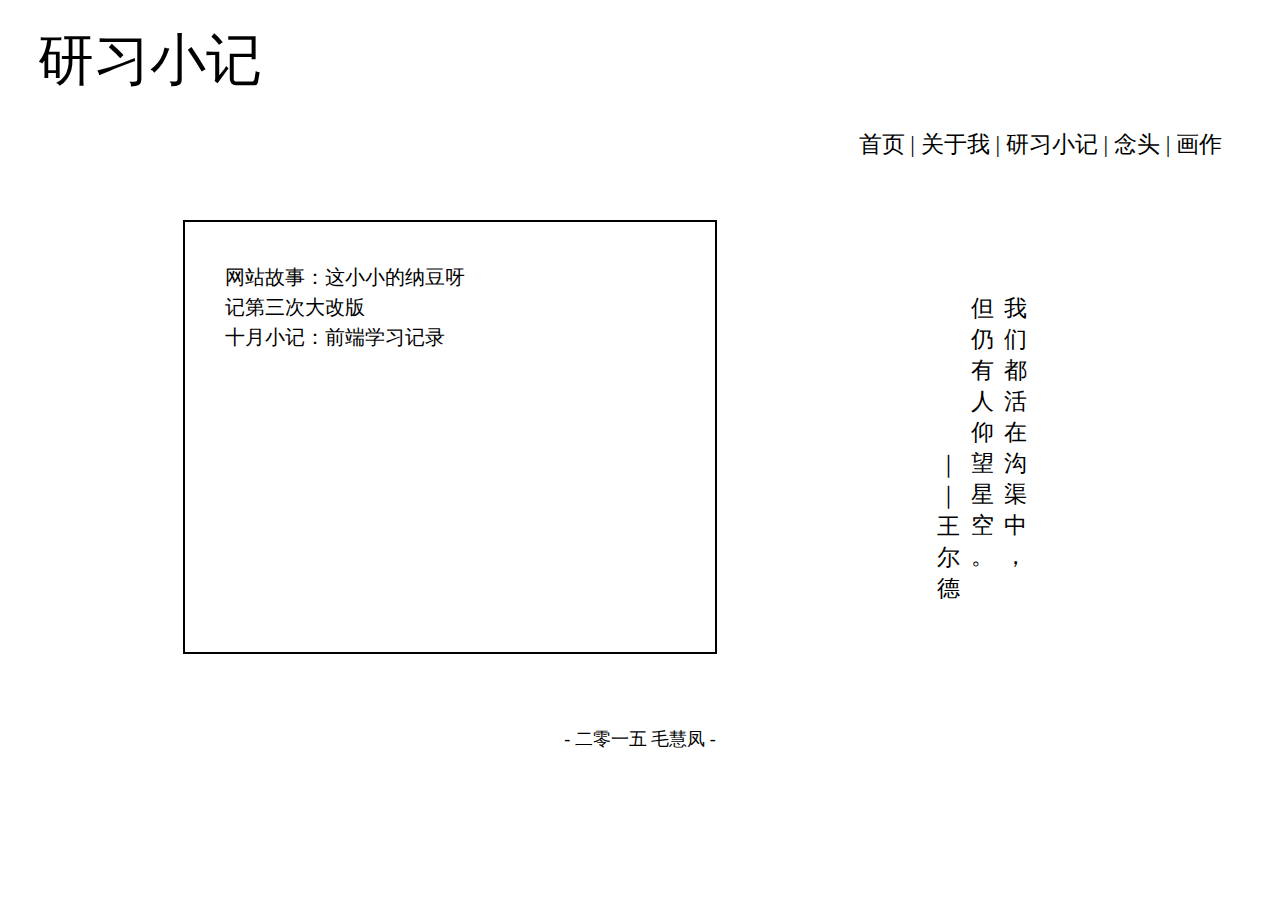
==== layer/blog.html @ ec5e4b1f "3rd edition" ====
<!DOCTYPE html>
<html>
<head>
	<title>研习小记</title>
	<meta charset="UTF-8">
	<link type="text/css" rel="stylesheet" href="../static/css/blog.css">
</head>
<body>
	<div id="banner">研习小记</div>
	<div id="header">
		<a class="underline" href="../index.html">首页</a>&nbsp|&nbsp<a class="underline" href="#">关于我</a>&nbsp|&nbsp<a class="underline" href="blog.html">研习小记</a>&nbsp|&nbsp<a class="underline" href="share.html">念头</a>&nbsp|&nbsp<a class="underline" href="gallery.html">画作</a>
	</div>
	
	<div id="content">
		<div class="list">
			<a class="underline" href="post/story.html">网站故事：这小小的纳豆呀</a></br>
			<a class="underline" href="post/20151030.html">记第三次大改版</a></br>
			<a class="underline" href="post/log.html">十月小记：前端学习记录</a>
		</div>
		<div class="sentence">
		<p></br></br></br></br></br></br>｜</br>｜</br>王</br>尔</br>德</p>
		<p>但</br>仍</br>有</br>人</br>仰</br>望</br>星</br>空</br>。</p>
		<p>我</br>们</br>都</br>活</br>在</br>沟</br>渠</br>中</br>，</p>
		</div>
	</div>
	<div id="footer">- 二零一五 毛慧凤 -</div>
	<script type="text/javascript" src="../static/js/gallery.js"></script>
</body>
</html>
---- static/css/blog.css ----
@font-face
{
	font-family: Beauty;
	src: url('../font/字酷堂清楷体.ttf');
}

body{
	background-color: white;
	color:black;
	font-family: Beauty;
	font-size: 23px;
}

a{
	text-decoration: none;
	color:black;
}

a.underline:hover{
	text-decoration: underline;
}

#banner{
	font-size: 56px;
	padding: 15px 30px;
	margin-bottom: 5px;
}

#header{
	padding: 10px 50px 10px 20px;
	font-size: 23px;
	text-align: right;
}

#content{
	display: flex;
	justify-content:center;
	margin-top: 30px;
	margin-bottom: 30px;
}

#footer{
	text-align: center;
	font-size: 18px; 
}

.list{
	font-size: 20px;
	line-height: 30px;
	height: 350px;
	width: 450px;
	border: 2px solid black;
	padding: 40px 40px;
	margin-top: 20px;
	margin-right: 50px;
}

.sentence{
	padding:70px;
	width: 90px;
	margin-left: 100px;
	word-wrap:break-word;
	display: flex;
	justify-content: space-between;
}
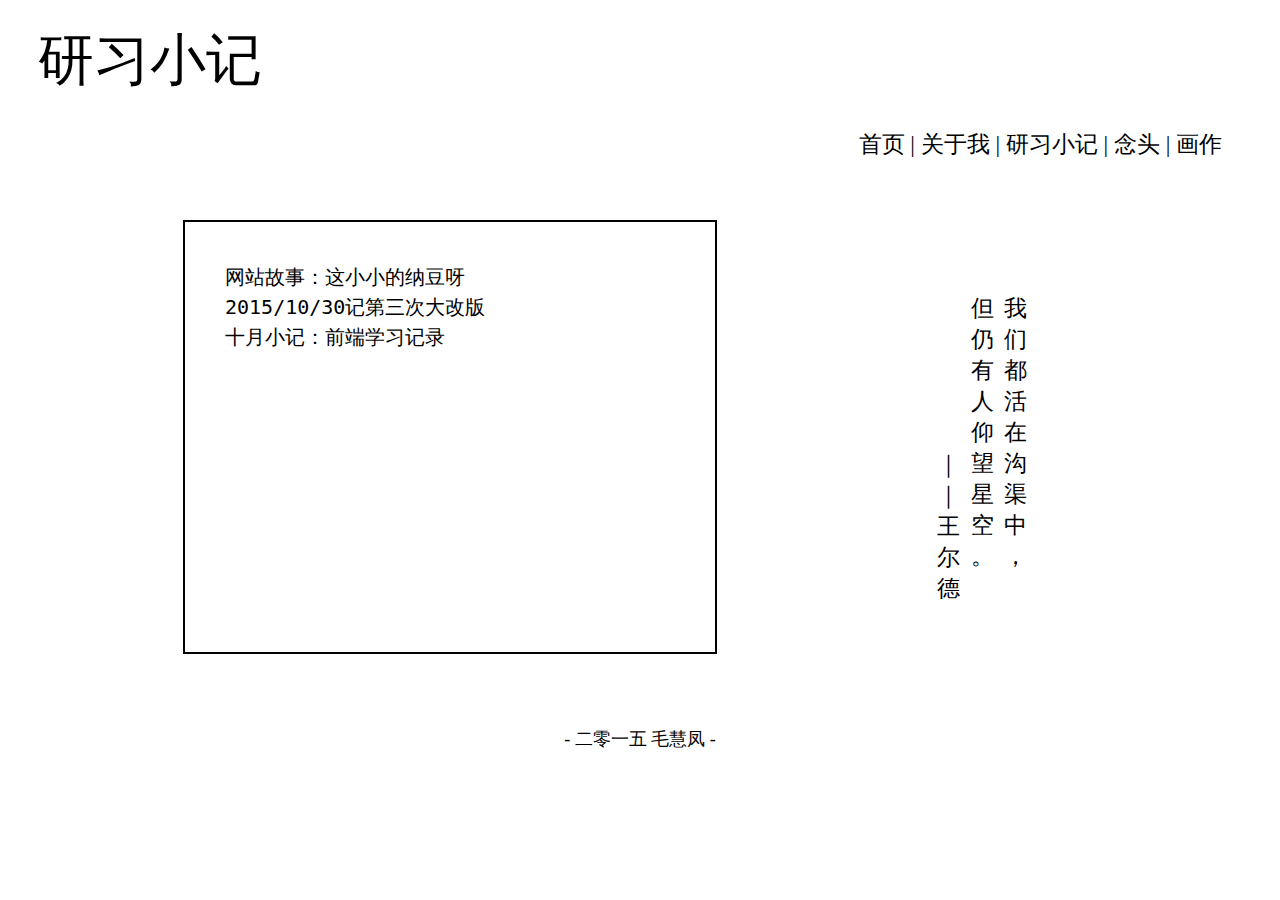
==== commit 0d2da192: "qqq" ====
--- a/layer/blog.html
+++ b/layer/blog.html
@@ -14,7 +14,7 @@
 	<div id="content">
 		<div class="list">
 			<a class="underline" href="post/story.html">网站故事：这小小的纳豆呀</a></br>
-			<a class="underline" href="post/20151030.html">记第三次大改版</a></br>
+			<a class="underline" href="post/20151030.html"><tt>2015/10/30</tt>记第三次大改版</a></br>
 			<a class="underline" href="post/log.html">十月小记：前端学习记录</a>
 		</div>
 		<div class="sentence">
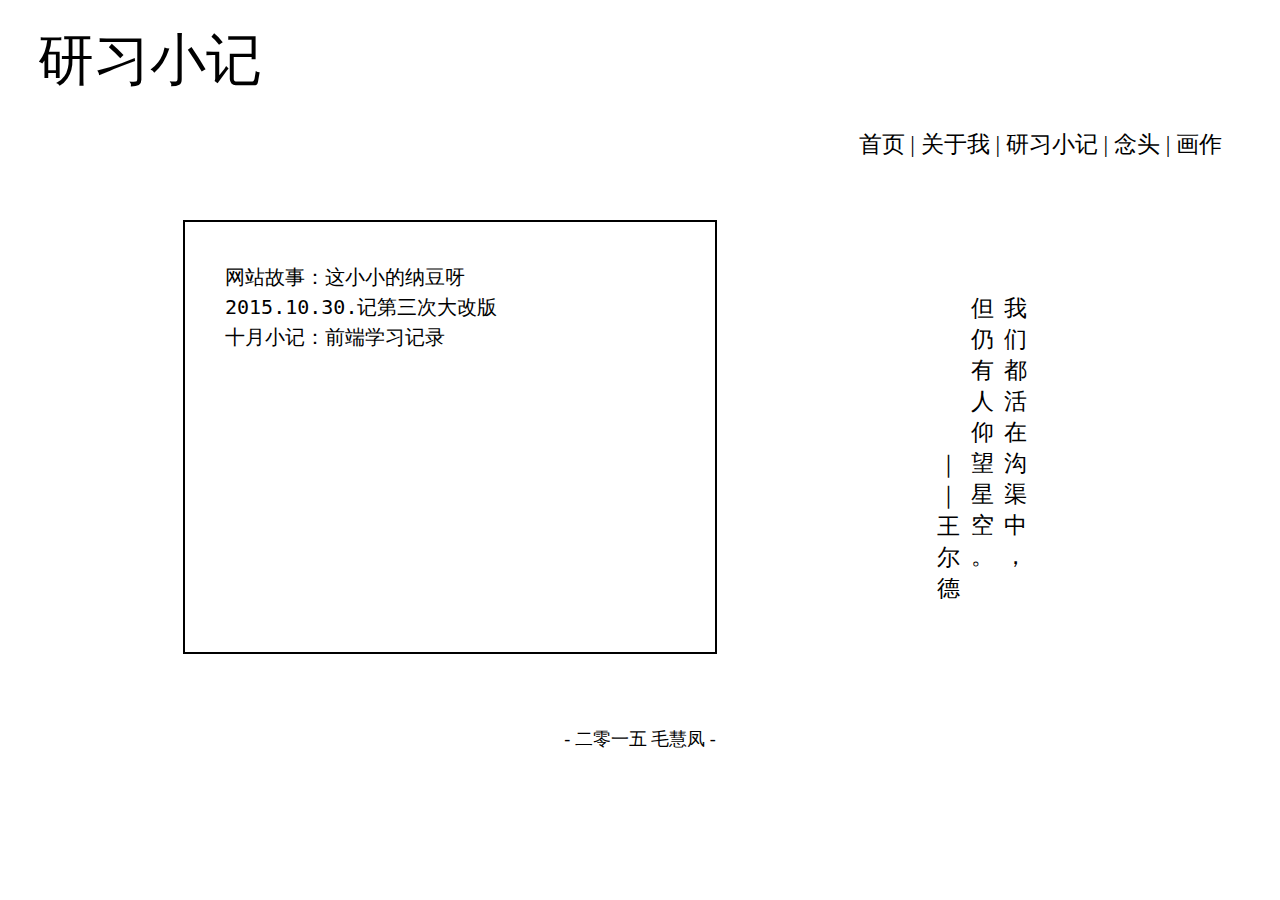
==== commit e7bcb175: "qqqq" ====
--- a/layer/blog.html
+++ b/layer/blog.html
@@ -14,7 +14,7 @@
 	<div id="content">
 		<div class="list">
 			<a class="underline" href="post/story.html">网站故事：这小小的纳豆呀</a></br>
-			<a class="underline" href="post/20151030.html"><tt>2015/10/30</tt>记第三次大改版</a></br>
+			<a class="underline" href="post/20151030.html"><tt>2015.10.30.</tt>记第三次大改版</a></br>
 			<a class="underline" href="post/log.html">十月小记：前端学习记录</a>
 		</div>
 		<div class="sentence">
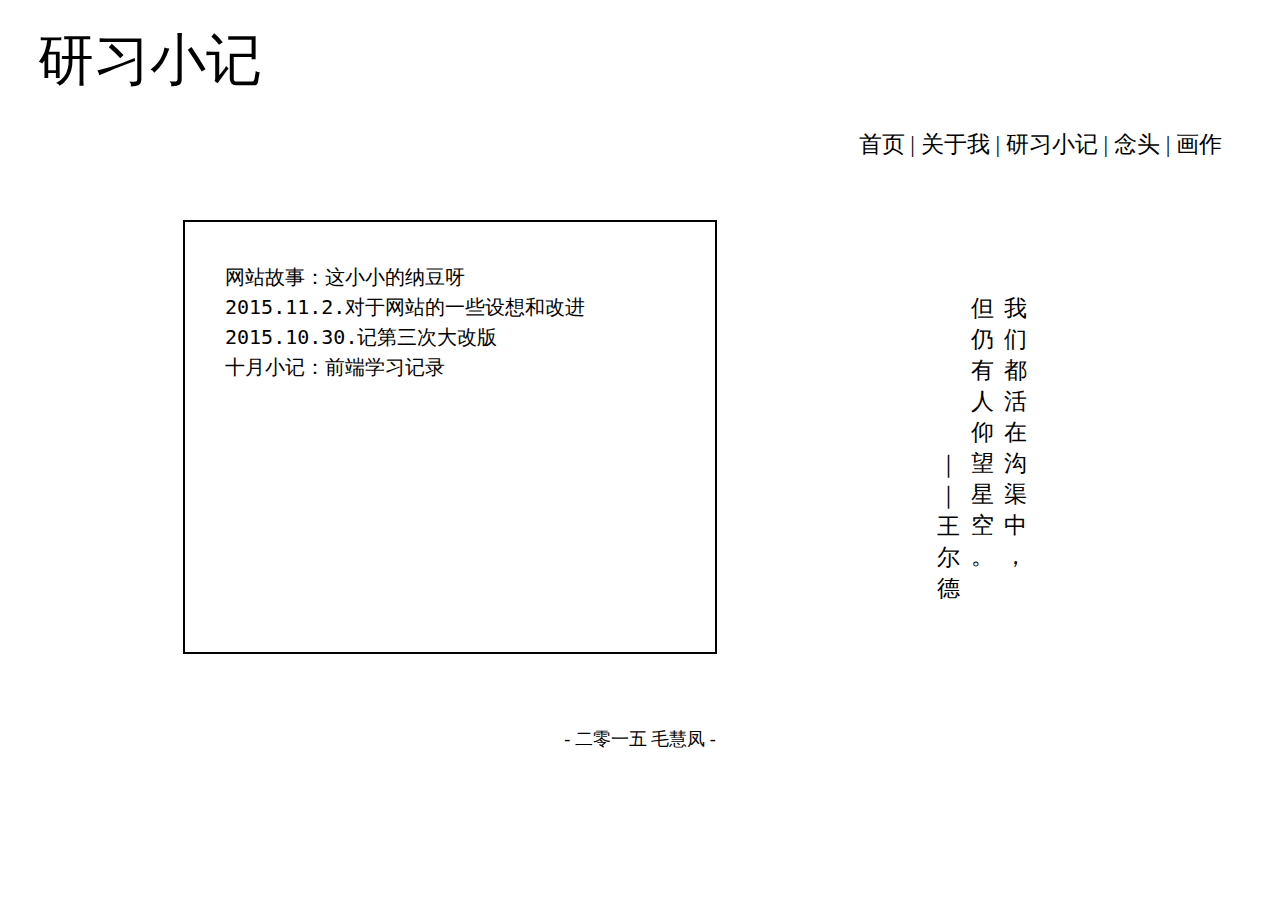
==== commit 447857c7: "update" ====
--- a/layer/blog.html
+++ b/layer/blog.html
@@ -14,6 +14,7 @@
 	<div id="content">
 		<div class="list">
 			<a class="underline" href="post/story.html">网站故事：这小小的纳豆呀</a></br>
+			<a class="underline" href="post/20151102.html"><tt>2015.11.2.</tt>对于网站的一些设想和改进</a>
 			<a class="underline" href="post/20151030.html"><tt>2015.10.30.</tt>记第三次大改版</a></br>
 			<a class="underline" href="post/log.html">十月小记：前端学习记录</a>
 		</div>
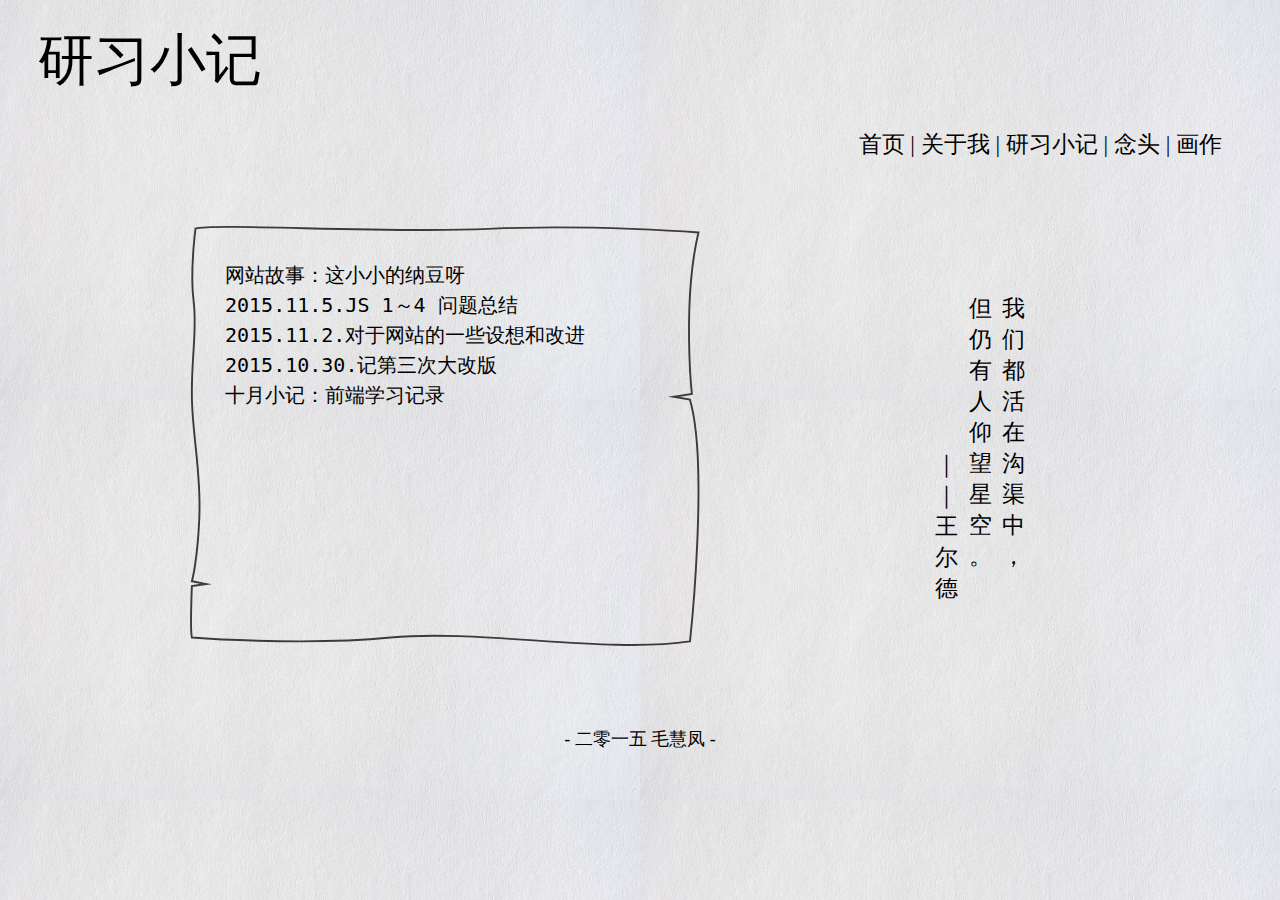
==== commit c1a0b565: "blog20151105" ====
--- a/layer/blog.html
+++ b/layer/blog.html
@@ -14,7 +14,8 @@
 	<div id="content">
 		<div class="list">
 			<a class="underline" href="post/story.html">网站故事：这小小的纳豆呀</a></br>
-			<a class="underline" href="post/20151102.html"><tt>2015.11.2.</tt>对于网站的一些设想和改进</a>
+			<a class="underline" href="post/20151105.html"><tt>2015.11.5.JS 1～4 </tt>问题总结</a><br/>
+			<a class="underline" href="post/20151102.html"><tt>2015.11.2.</tt>对于网站的一些设想和改进</a><br/>
 			<a class="underline" href="post/20151030.html"><tt>2015.10.30.</tt>记第三次大改版</a></br>
 			<a class="underline" href="post/log.html">十月小记：前端学习记录</a>
 		</div>
--- a/static/css/blog.css
+++ b/static/css/blog.css
@@ -5,7 +5,9 @@
 }
 
 body{
-	background-color: white;
+	background-image:url('../img/paper.jpg'); 
+	background-size: 640px 400px;
+	background-repeat: repeat;
 	color:black;
 	font-family: Beauty;
 	font-size: 23px;
@@ -34,7 +36,9 @@
 
 #content{
 	display: flex;
+	display: -webkit-flex;
 	justify-content:center;
+	-webkit-justify-content:center;
 	margin-top: 30px;
 	margin-bottom: 30px;
 }
@@ -49,10 +53,10 @@
 	line-height: 30px;
 	height: 350px;
 	width: 450px;
-	border: 2px solid black;
 	padding: 40px 40px;
 	margin-top: 20px;
 	margin-right: 50px;
+	background-image: url('../img/letter.svg');
 }
 
 .sentence{
@@ -61,5 +65,7 @@
 	margin-left: 100px;
 	word-wrap:break-word;
 	display: flex;
+	display: -webkit-flex;
 	justify-content: space-between;
+	-webkit-justify-content: space-between;
 }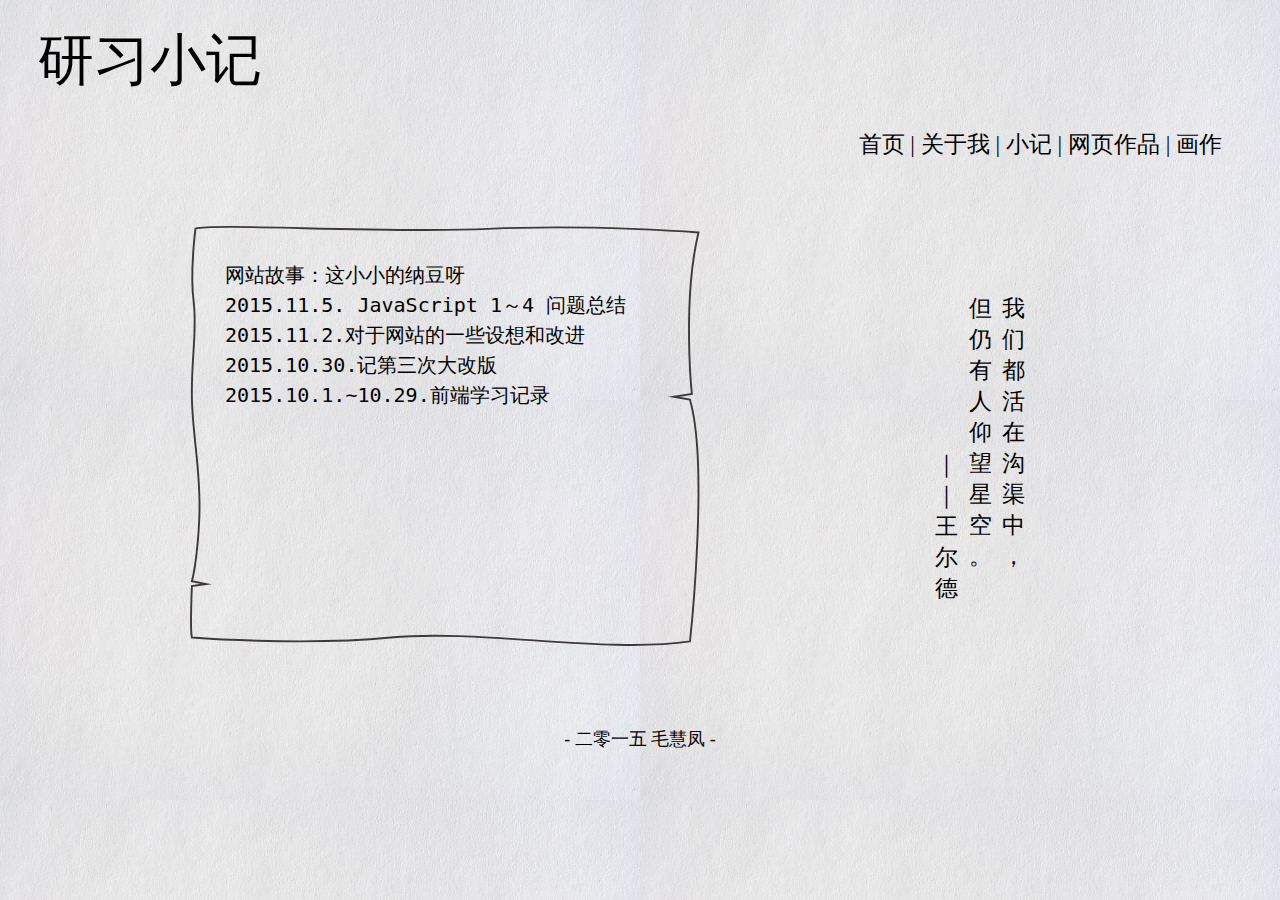
==== commit 7b66879b: "guide bar" ====
--- a/layer/blog.html
+++ b/layer/blog.html
@@ -8,16 +8,16 @@
 <body>
 	<div id="banner">研习小记</div>
 	<div id="header">
-		<a class="underline" href="../index.html">首页</a>&nbsp|&nbsp<a class="underline" href="#">关于我</a>&nbsp|&nbsp<a class="underline" href="blog.html">研习小记</a>&nbsp|&nbsp<a class="underline" href="share.html">念头</a>&nbsp|&nbsp<a class="underline" href="gallery.html">画作</a>
+		<a class="underline" href="../index.html">首页</a>&nbsp|&nbsp<a class="underline" href="#">关于我</a>&nbsp|&nbsp<a class="underline" href="blog.html">小记</a>&nbsp|&nbsp<a class="underline" href="#">网页作品</a>&nbsp|&nbsp<a class="underline" href="gallery.html">画作</a>
 	</div>
 	
 	<div id="content">
 		<div class="list">
 			<a class="underline" href="post/story.html">网站故事：这小小的纳豆呀</a></br>
-			<a class="underline" href="post/20151105.html"><tt>2015.11.5.JS 1～4 </tt>问题总结</a><br/>
+			<a class="underline" href="post/20151105.html"><tt>2015.11.5. JavaScript 1～4 </tt>问题总结</a><br/>
 			<a class="underline" href="post/20151102.html"><tt>2015.11.2.</tt>对于网站的一些设想和改进</a><br/>
 			<a class="underline" href="post/20151030.html"><tt>2015.10.30.</tt>记第三次大改版</a></br>
-			<a class="underline" href="post/log.html">十月小记：前端学习记录</a>
+			<a class="underline" href="post/log.html"><tt>2015.10.1.~10.29.</tt>前端学习记录</a>
 		</div>
 		<div class="sentence">
 		<p></br></br></br></br></br></br>｜</br>｜</br>王</br>尔</br>德</p>
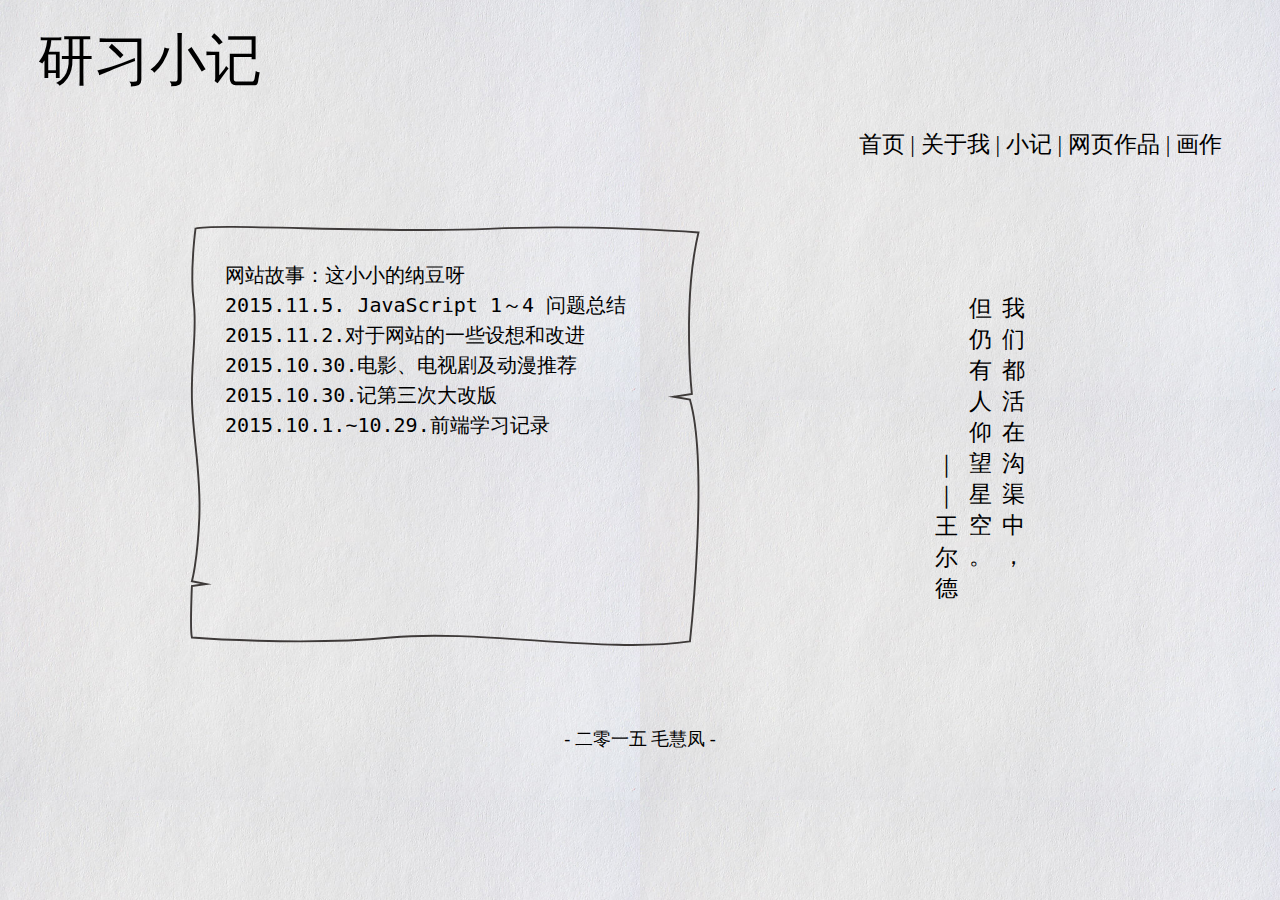
==== commit d67ef56b: "。。" ====
--- a/layer/blog.html
+++ b/layer/blog.html
@@ -16,6 +16,7 @@
 			<a class="underline" href="post/story.html">网站故事：这小小的纳豆呀</a></br>
 			<a class="underline" href="post/20151105.html"><tt>2015.11.5. JavaScript 1～4 </tt>问题总结</a><br/>
 			<a class="underline" href="post/20151102.html"><tt>2015.11.2.</tt>对于网站的一些设想和改进</a><br/>
+			<a class="underline" href="post/movielist.html"><tt>2015.10.30.</tt>电影、电视剧及动漫推荐</a></br>
 			<a class="underline" href="post/20151030.html"><tt>2015.10.30.</tt>记第三次大改版</a></br>
 			<a class="underline" href="post/log.html"><tt>2015.10.1.~10.29.</tt>前端学习记录</a>
 		</div>
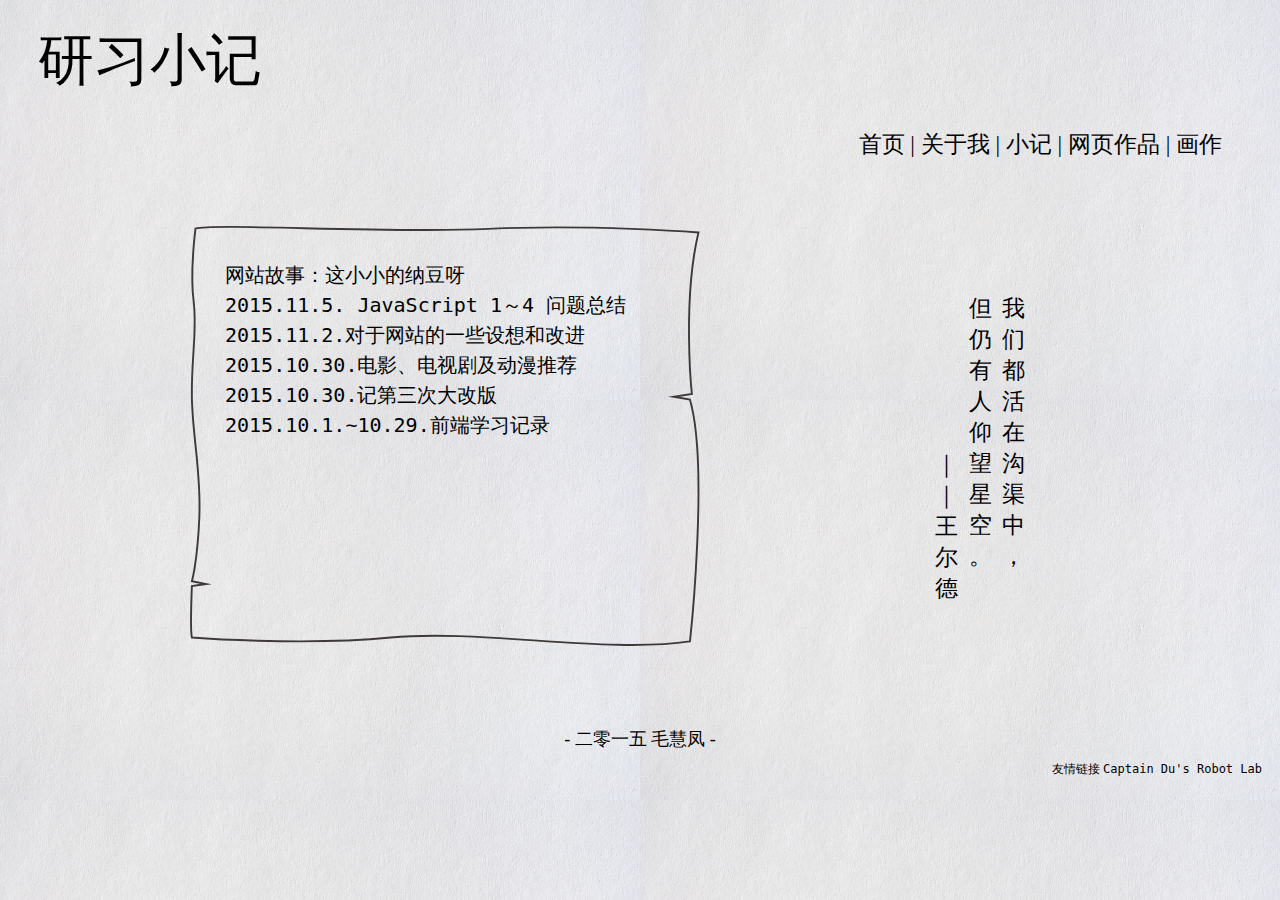
==== commit d3f9f560: "1111" ====
--- a/layer/blog.html
+++ b/layer/blog.html
@@ -27,6 +27,7 @@
 		</div>
 	</div>
 	<div id="footer">- 二零一五 毛慧凤 -</div>
+	<div id="link" >友情链接 <a class="underline" href="http://www.captaindu.com"><tt>Captain Du's Robot Lab</tt></a></div>
 	<script type="text/javascript" src="../static/js/gallery.js"></script>
 </body>
 </html>--- a/static/css/blog.css
+++ b/static/css/blog.css
@@ -46,6 +46,14 @@
 #footer{
 	text-align: center;
 	font-size: 18px; 
+	padding-bottom: 5px;
+}
+
+#link{
+	padding-top: 5px;
+	padding-right: 10px;
+	text-align: right;
+	font-size: 12px; 
 }
 
 .list{
